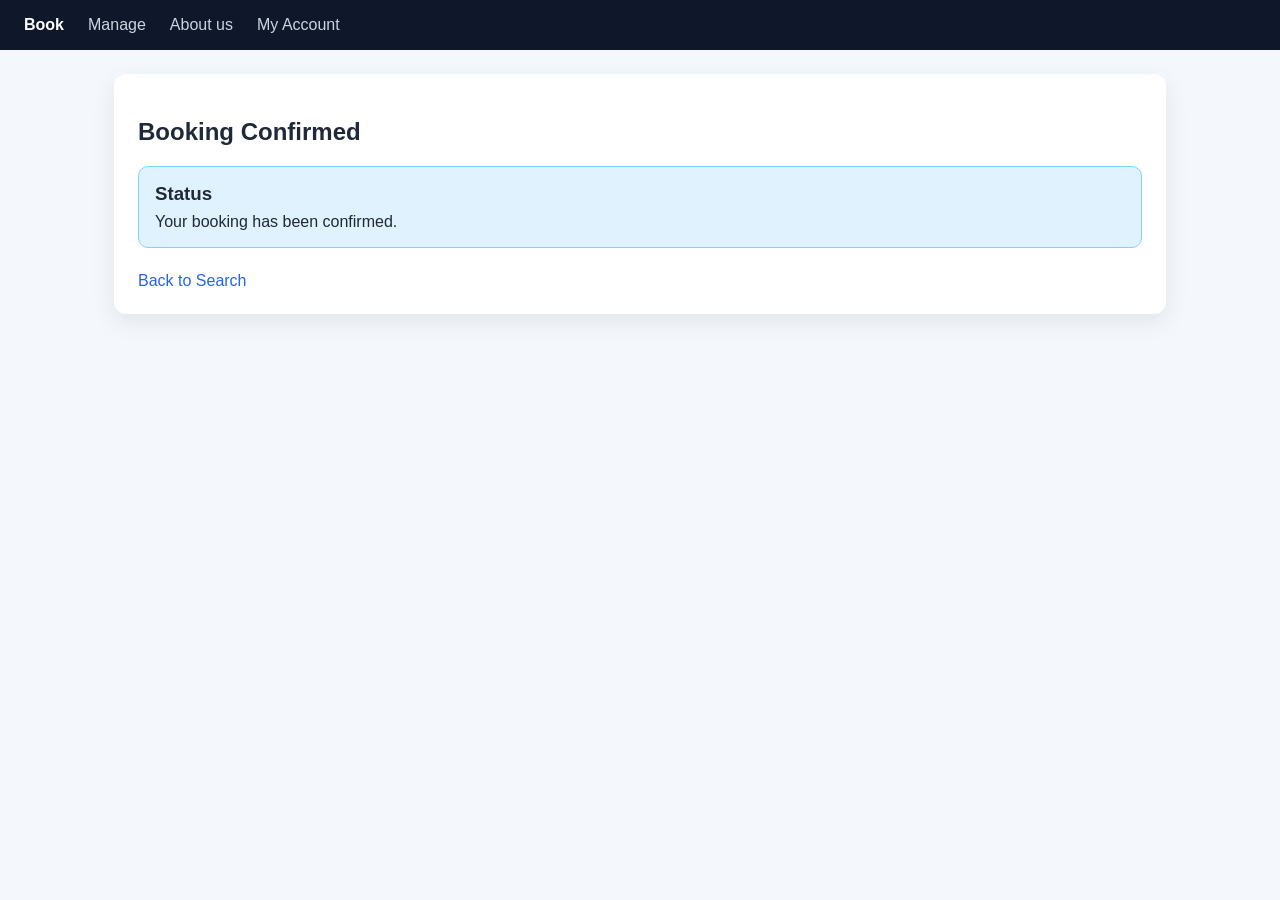
==== booking-confirmed.html @ ccbd8e36 "Add booking confirmation page" ====
<!DOCTYPE html>
<html lang="en">
<head>
  <meta charset="UTF-8" />
  <meta name="viewport" content="width=device-width, initial-scale=1.0" />
  <title>Booking Confirmed</title>
  <link rel="stylesheet" href="css/styles.css" />
</head>
<body>
  <header class="topbar">
    <nav class="nav">
      <a href="index.html" class="active">Book</a>
      <a href="#">Manage</a>
      <a href="#">About us</a>
      <a href="#">My Account</a>
    </nav>
  </header>

  <main class="page">
    <section class="results-panel">
      <h1>Booking Confirmed</h1>

      <div class="selected-flight">
        <h3>Status</h3>
        <p>Your booking has been confirmed.</p>
      </div>

      <div class="page-actions">
        <a class="back-link" href="index.html">Back to Search</a>
      </div>
    </section>
  </main>
</body>
</html>
---- css/styles.css ----
* {
  box-sizing: border-box;
}

body {
  margin: 0;
  font-family: Arial, sans-serif;
  background: #f4f7fb;
  color: #1f2937;
}

.topbar {
  background: #0f172a;
  padding: 16px 24px;
}

.nav {
  display: flex;
  gap: 24px;
  flex-wrap: wrap;
}

.nav a {
  color: #cbd5e1;
  text-decoration: none;
}

.nav a.active {
  color: #ffffff;
  font-weight: bold;
}

.page {
  max-width: 1100px;
  margin: 0 auto;
  padding: 24px;
  display: grid;
  gap: 24px;
}

.search-panel,
.results-panel {
  background: #ffffff;
  border-radius: 12px;
  padding: 24px;
  box-shadow: 0 8px 24px rgba(15, 23, 42, 0.08);
}

.search-form {
  display: grid;
  grid-template-columns: repeat(auto-fit, minmax(180px, 1fr));
  gap: 16px;
  margin-top: 16px;
}

.search-form label {
  display: flex;
  flex-direction: column;
  gap: 8px;
  font-size: 14px;
}

.search-form input,
.search-form select,
.search-form button,
.results-header select,
.flight-card button,
.page-actions button {
  padding: 10px 12px;
  font-size: 14px;
}

.search-form button,
.flight-card button,
.page-actions button {
  background: #2563eb;
  color: white;
  border: none;
  border-radius: 8px;
  cursor: pointer;
}

.results-header {
  display: flex;
  justify-content: space-between;
  align-items: center;
  gap: 16px;
}

.empty-state {
  color: #64748b;
}

#results {
  display: grid;
  gap: 16px;
  margin-top: 20px;
}

.flight-card {
  border: 1px solid #dbe4f0;
  border-radius: 10px;
  padding: 18px;
  background: #f8fbff;
}

.flight-card-top {
  display: flex;
  justify-content: space-between;
  align-items: center;
  gap: 16px;
}

.flight-card h3 {
  margin: 0 0 8px;
}

.flight-card p {
  margin: 8px 0;
}

.price {
  font-weight: bold;
  color: #0f172a;
}

.selected-flight {
  margin-top: 20px;
  margin-bottom: 20px;
  padding: 16px;
  border-radius: 10px;
  background: #e0f2fe;
  border: 1px solid #7dd3fc;
}

.selected-flight h3 {
  margin: 0 0 8px;
}

.selected-flight p {
  margin: 0;
}

.hidden {
  display: none;
}

.page-actions {
  display: flex;
  justify-content: space-between;
  align-items: center;
  margin-top: 24px;
  gap: 16px;
}

.page-actions button:disabled {
  background: #94a3b8;
  cursor: not-allowed;
}

.back-link {
  color: #2563eb;
  text-decoration: none;
}

.seat-map {
  display: grid;
  grid-template-columns: repeat(3, minmax(70px, 1fr));
  gap: 12px;
  margin-top: 20px;
}

.seat-button {
  padding: 14px 12px;
  border: 1px solid #94a3b8;
  border-radius: 8px;
  background: #ffffff;
  cursor: pointer;
  font-size: 14px;
}

.seat-button.selected {
  background: #2563eb;
  color: #ffffff;
  border-color: #2563eb;
}
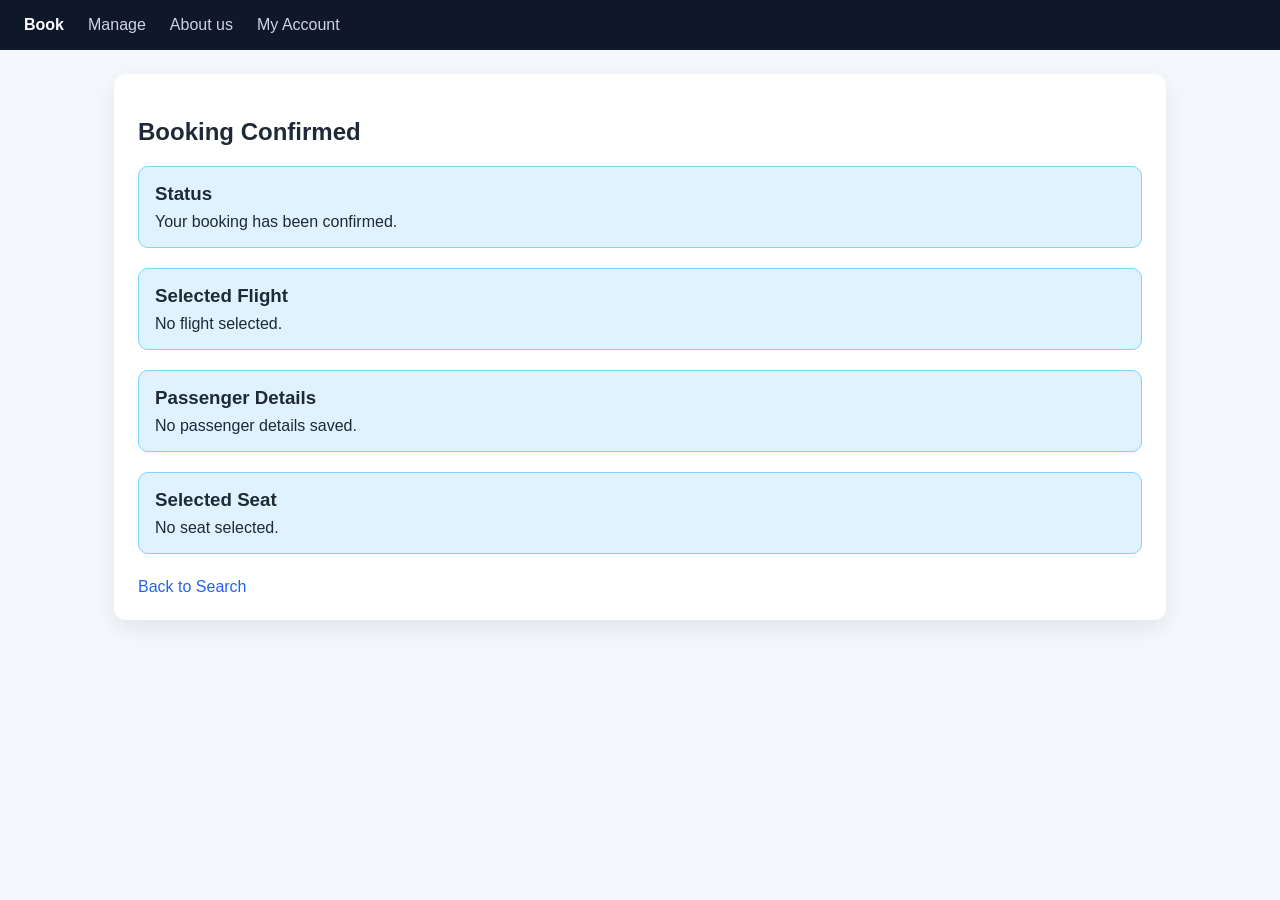
==== commit 30d20396: "Finish booking confirmation flow" ====
--- a/booking-confirmed.html
+++ b/booking-confirmed.html
@@ -25,10 +25,27 @@
         <p>Your booking has been confirmed.</p>
       </div>
 
+      <div class="selected-flight">
+        <h3>Selected Flight</h3>
+        <p id="confirmed-flight-summary"></p>
+      </div>
+
+      <div class="selected-flight">
+        <h3>Passenger Details</h3>
+        <p id="confirmed-passenger-summary"></p>
+      </div>
+
+      <div class="selected-flight">
+        <h3>Selected Seat</h3>
+        <p id="confirmed-seat-summary"></p>
+      </div>
+
       <div class="page-actions">
         <a class="back-link" href="index.html">Back to Search</a>
       </div>
     </section>
   </main>
+
+  <script src="js/booking-confirmed.js"></script>
 </body>
 </html>
